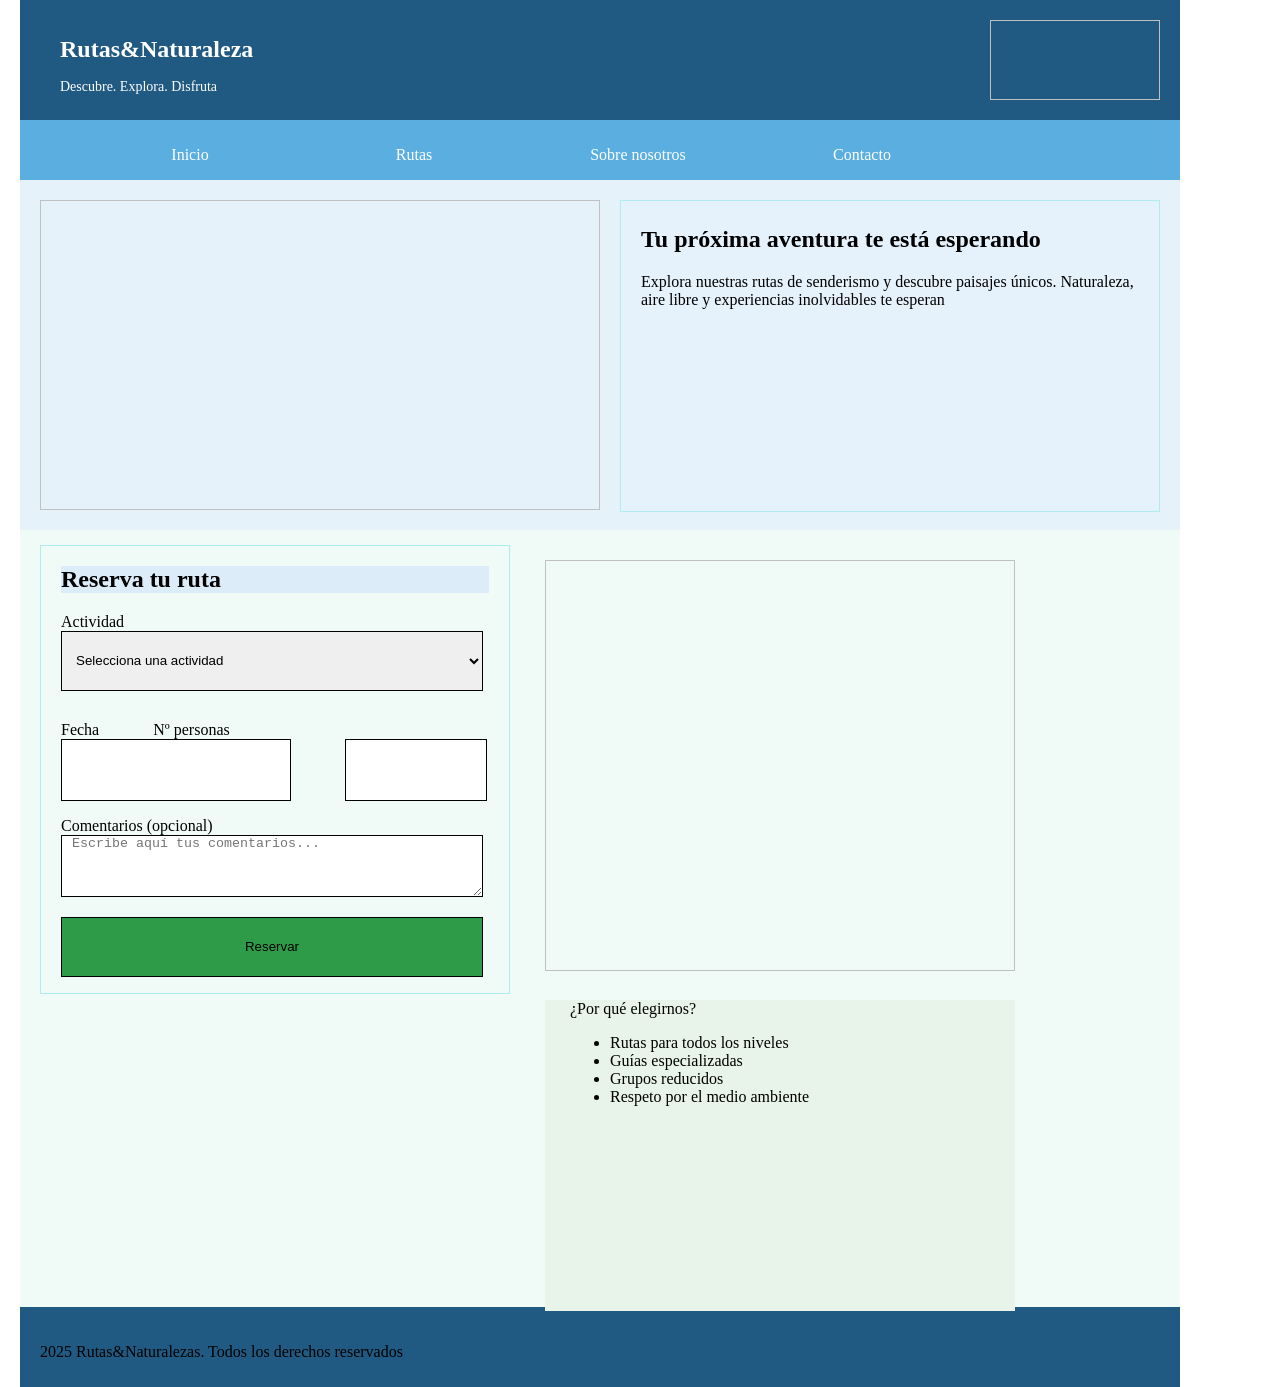
==== index.html @ 97157608 "Subida de archivos del Mockup" ====
<!DOCTYPE html>
<html lang="es">
<head>
    <meta charset="UTF-8">
    <meta name="viewport" content="width=device-width, initial-scale=1">
    <link rel="stylesheet" href="./style.css">
    <title>Wireframe</title>
</head>
    <body>
        <header>
            <div>
                <h1>Rutas&Naturaleza</h1>
                <p>Descubre. Explora. Disfruta</p>
            </div>
            <img>
        </header>
        <nav>
            <ul>
                <li>Inicio</li>
                <li>Rutas</li>
                <li>Sobre nosotros</li>
                <li>Contacto</li>
            </ul>
        </nav>
        <section id="sectionPrincipal">
            <img id="imgPrincipal">
            <div>
                <h2>Tu próxima aventura te está esperando</h2>
                <p>Explora nuestras rutas de senderismo y descubre paisajes únicos. Naturaleza, aire libre y experiencias inolvidables te esperan</p>
            </div>
        </section>
        <section id="sectionInferior">
            <form action="" method="post">
                <h2>Reserva tu ruta</h2>
                <label for="actividad">Actividad</label>
                <select id="actividad">
                    <option>Selecciona una actividad</option>
                </select>

                <label for="fecha" id="labelFecha">Fecha</label>
                <label for="personas" id="labelPersonas">Nº personas</label>
                <br/>
                
                <input type="text" id="fecha"/>
                <input type="text" id="personas"/>

                <label for="comentarios">Comentarios (opcional)</label>
                <textarea placeholder="Escribe aquí tus comentarios..."></textarea>

                <input type="submit" value="Reservar">
            </form>
            <div id="ventajas">
                <img>
                <div>
                    <p>¿Por qué elegirnos?</p>
                    <ul>
                        <li>Rutas para todos los niveles</li>
                        <li>Guías especializadas</li>
                        <li>Grupos reducidos</li>
                        <li>Respeto por el medio ambiente</li>
                    </ul>
                </div>
            </div>
        </section>
        <footer>
            <p>2025 Rutas&Naturalezas. Todos los derechos reservados</p>
        </footer>
    </body>
</html>
---- style.css ----
html {
    width: 1200px;
}

body {
    width: 1160px;
    margin: 0 auto;
}

/* HEADER */
header {
    width: 1120px;
    height: 80px;
    padding: 20px;
    background-color: #205A82;
}

header div {
    width: 300px;
    height: 80px;
    margin: 0px 0px 0px 20px;
    float: left;
}

header div h1 {
    font-size: 24px;
    font-weight: bold;
    color: white;
}

header img {
    width: 170px;
    height: 80px;
    float: right;
}

header div p {
    font-size: 14px;
    color: white;
}
/* FIN HEADER */

/* NAV */
nav {
    width: 1120px;
    height: 40px;
    padding: 10px 20px;
    background-color: #5AAFE0;
}

nav li {
    display: inline-block;
    text-align: center;
    color: white;
}

nav ul li {
    width: 120px;
    height: 30px;
    padding: 10px auto 0px auto;
    margin: 0px 50px;
}

nav ul li:hover {
    background-color: #07579B;
}
/* FIN NAV */

/* SECCIÓN PRINCIPAL */
#sectionPrincipal {
    width: 1120px;
    height: 310px;
    padding: 20px;
    background-color: #E6F2FA;
}

#sectionPrincipal img {
    width: 560px;
    height: 310px;
    margin: 0px 10px 0px 0px;
}

#sectionPrincipal div {
    width: 498px;
    height: 300px;
    padding: 5px 20px;
    border: solid 1px paleturquoise;
    margin: 0px 0px 0px 10px;
    float: right;
    background-color: #E5F2FC;
}
/* FIN SECCIÓN PRINCIPAL */

/* SECCIÓN INFERIOR */
#sectionInferior {
    width: 1140px;
    height: 747px;
    padding: 15px 0px 15px 20px;
    background-color: #F0FBF7;
}

    /* FORMULARIO */
    form {
        width: 428px;
        padding: 0px 20px;
        border: solid 1px paleturquoise;
        margin: 0px 10px 0px 0px;
        float: left;
    }

    form h2 {
        background-color: #DCECF9;
    }

    select {
        width: 422px;
        height: 60px;
        padding: 0px 10px;
        border: solid 1px black;
        margin-bottom: 30px;
    }

    #labelFecha {
        margin: 0px 25px 0px 0px;
    }

    #labelPersonas {
        margin: 0px 0px 0px 25px;
    }

    #fecha {
        width: 208px;
        height: 60px;
        padding: 0px 10px;
        border: solid 1px black;
        margin: 0px 25px 0px 0px;
    }

    #personas {
        width: 120px;
        height: 60px;
        padding: 0px 10px;
        border: solid 1px black;
        margin: 0px 0px 16px 25px;
    }

    textarea {
        width: 400px;
        height: 60px;
        padding: 0px 10px;
        border: solid 1px black;
        margin: 0px 0px 16px 0px;
    }

    input[type="submit"] {
        width: 422px;
        height: 60px;
        border: solid 1px black;
        margin: 0px 0px 16px 0px;
        background-color: #2D9B48;
    }
    /* FIN FORMULARIO */


#ventajas { /* Bloque secundario del section inferior */
    width: 440px;
    height: 747px;
    padding: 15px;
    margin: 0px 0px 0px 10px;
    float: left;
}

#ventajas img {
    width: 470px;
    height: 411px;
}

#ventajas div { /* Listado de ventajas */
    width: 420px;
    height: 311px;
    padding: 0px 25px;
    margin: 25px 0px 0px 0px;
    background-color: #E8F4E9;
}
/* FIN SECCIÓN INFERIOR */

footer {
    width: 1120px;
    height: 40px;
    padding: 20px;
    background-color: #205A82;
}
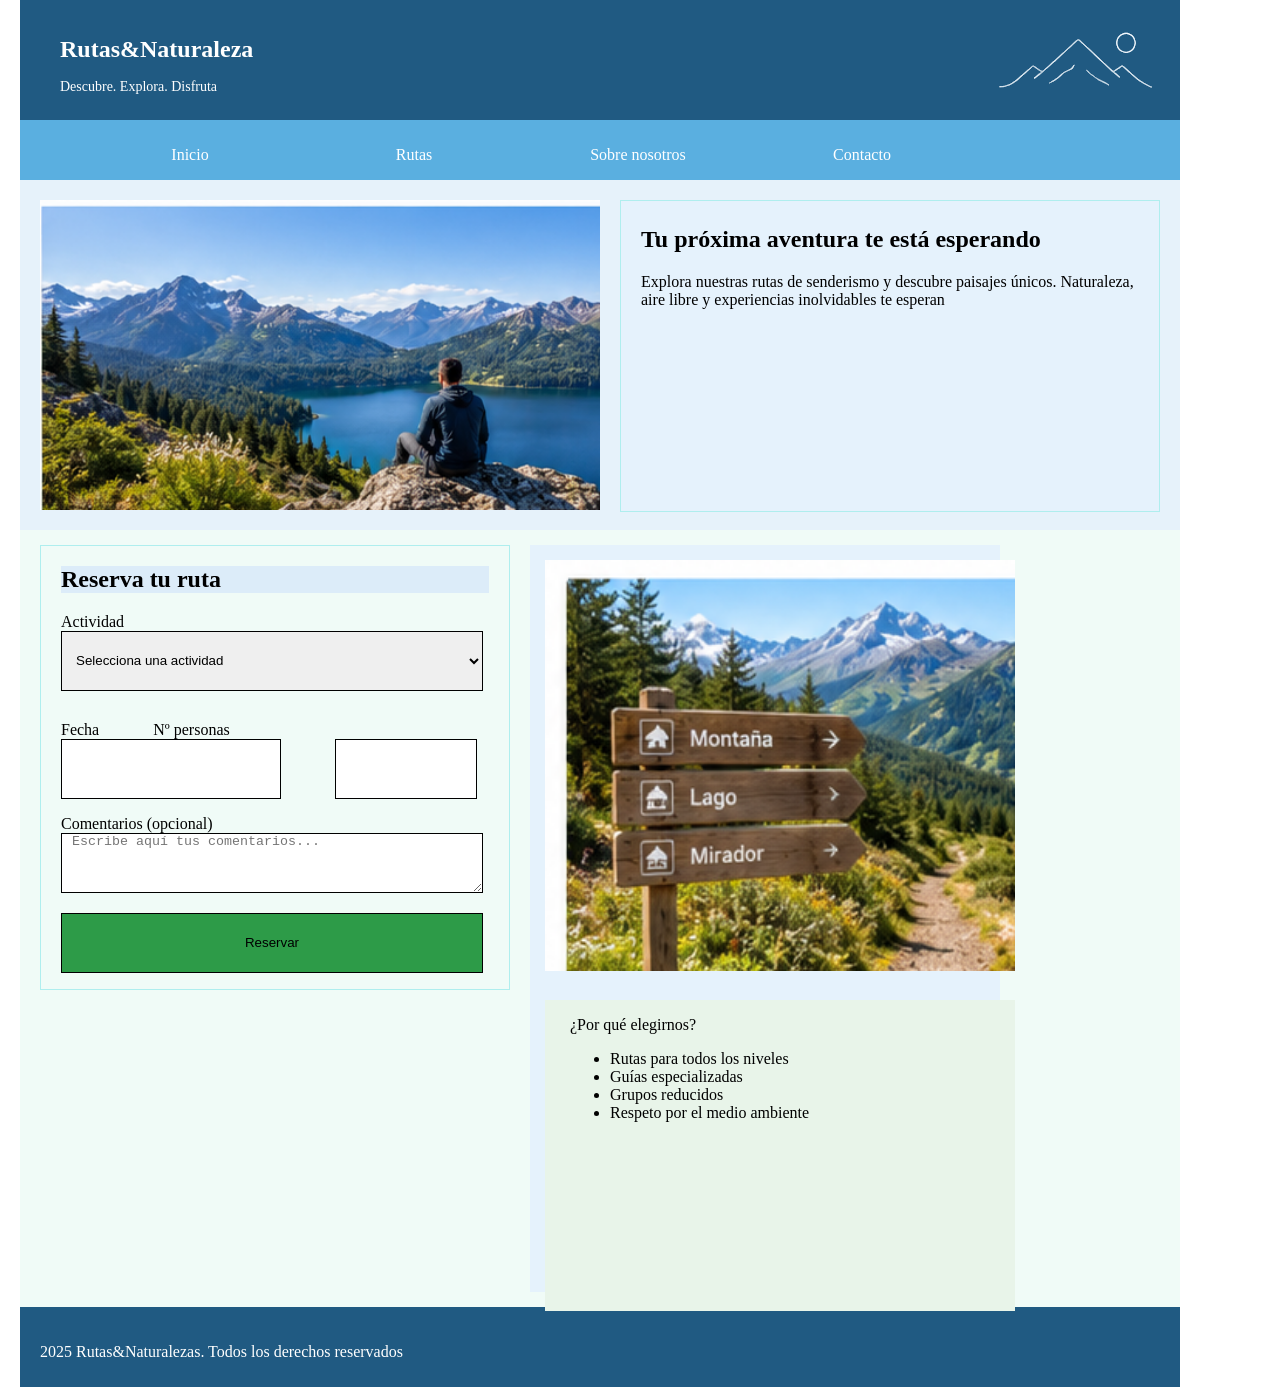
==== commit 312f6831: "Correcciones hechas y revisión del código pendiente (id, medidas, etc...)" ====
--- a/index.html
+++ b/index.html
@@ -12,7 +12,7 @@
                 <h1>Rutas&Naturaleza</h1>
                 <p>Descubre. Explora. Disfruta</p>
             </div>
-            <img>
+            <img src="./img/imagen_header_montanas.png">
         </header>
         <nav>
             <ul>
@@ -22,14 +22,14 @@
                 <li>Contacto</li>
             </ul>
         </nav>
-        <section id="sectionPrincipal">
-            <img id="imgPrincipal">
+        <section>
+            <img id="imgPrincipal" src="./img/imagen_principal_paisaje.png">
             <div>
                 <h2>Tu próxima aventura te está esperando</h2>
                 <p>Explora nuestras rutas de senderismo y descubre paisajes únicos. Naturaleza, aire libre y experiencias inolvidables te esperan</p>
             </div>
         </section>
-        <section id="sectionInferior">
+        <section>
             <form action="" method="post">
                 <h2>Reserva tu ruta</h2>
                 <label for="actividad">Actividad</label>
@@ -49,8 +49,8 @@
 
                 <input type="submit" value="Reservar">
             </form>
-            <div id="ventajas">
-                <img>
+            <div id="cajaImagenLista">
+                <img src="./img/imagen_secundaria_sendero.png">
                 <div>
                     <p>¿Por qué elegirnos?</p>
                     <ul>
--- a/style.css
+++ b/style.css
@@ -67,20 +67,20 @@
 /* FIN NAV */
 
 /* SECCIÓN PRINCIPAL */
-#sectionPrincipal {
+section {
     width: 1120px;
     height: 310px;
     padding: 20px;
     background-color: #E6F2FA;
 }
 
-#sectionPrincipal img {
+section img {
     width: 560px;
     height: 310px;
     margin: 0px 10px 0px 0px;
 }
 
-#sectionPrincipal div {
+section div {
     width: 498px;
     height: 300px;
     padding: 5px 20px;
@@ -92,7 +92,7 @@
 /* FIN SECCIÓN PRINCIPAL */
 
 /* SECCIÓN INFERIOR */
-#sectionInferior {
+section + section {
     width: 1140px;
     height: 747px;
     padding: 15px 0px 15px 20px;
@@ -129,8 +129,8 @@
     }
 
     #fecha {
-        width: 208px;
-        height: 60px;
+        width: 198px;
+        height: 58px;
         padding: 0px 10px;
         border: solid 1px black;
         margin: 0px 25px 0px 0px;
@@ -138,7 +138,7 @@
 
     #personas {
         width: 120px;
-        height: 60px;
+        height: 58px;
         padding: 0px 10px;
         border: solid 1px black;
         margin: 0px 0px 16px 25px;
@@ -146,7 +146,7 @@
 
     textarea {
         width: 400px;
-        height: 60px;
+        height: 58px;
         padding: 0px 10px;
         border: solid 1px black;
         margin: 0px 0px 16px 0px;
@@ -162,20 +162,21 @@
     /* FIN FORMULARIO */
 
 
-#ventajas { /* Bloque secundario del section inferior */
+section + section div { /* Bloque secundario del section inferior (ventajas */
     width: 440px;
-    height: 747px;
+    height: 717px;
     padding: 15px;
     margin: 0px 0px 0px 10px;
+    border: 0px;
     float: left;
 }
 
-#ventajas img {
+section + section img { /* Imagen ventajas */
     width: 470px;
     height: 411px;
 }
 
-#ventajas div { /* Listado de ventajas */
+section + section div div { /* Listado de ventajas */
     width: 420px;
     height: 311px;
     padding: 0px 25px;
@@ -189,4 +190,5 @@
     height: 40px;
     padding: 20px;
     background-color: #205A82;
+    color: white;
 }
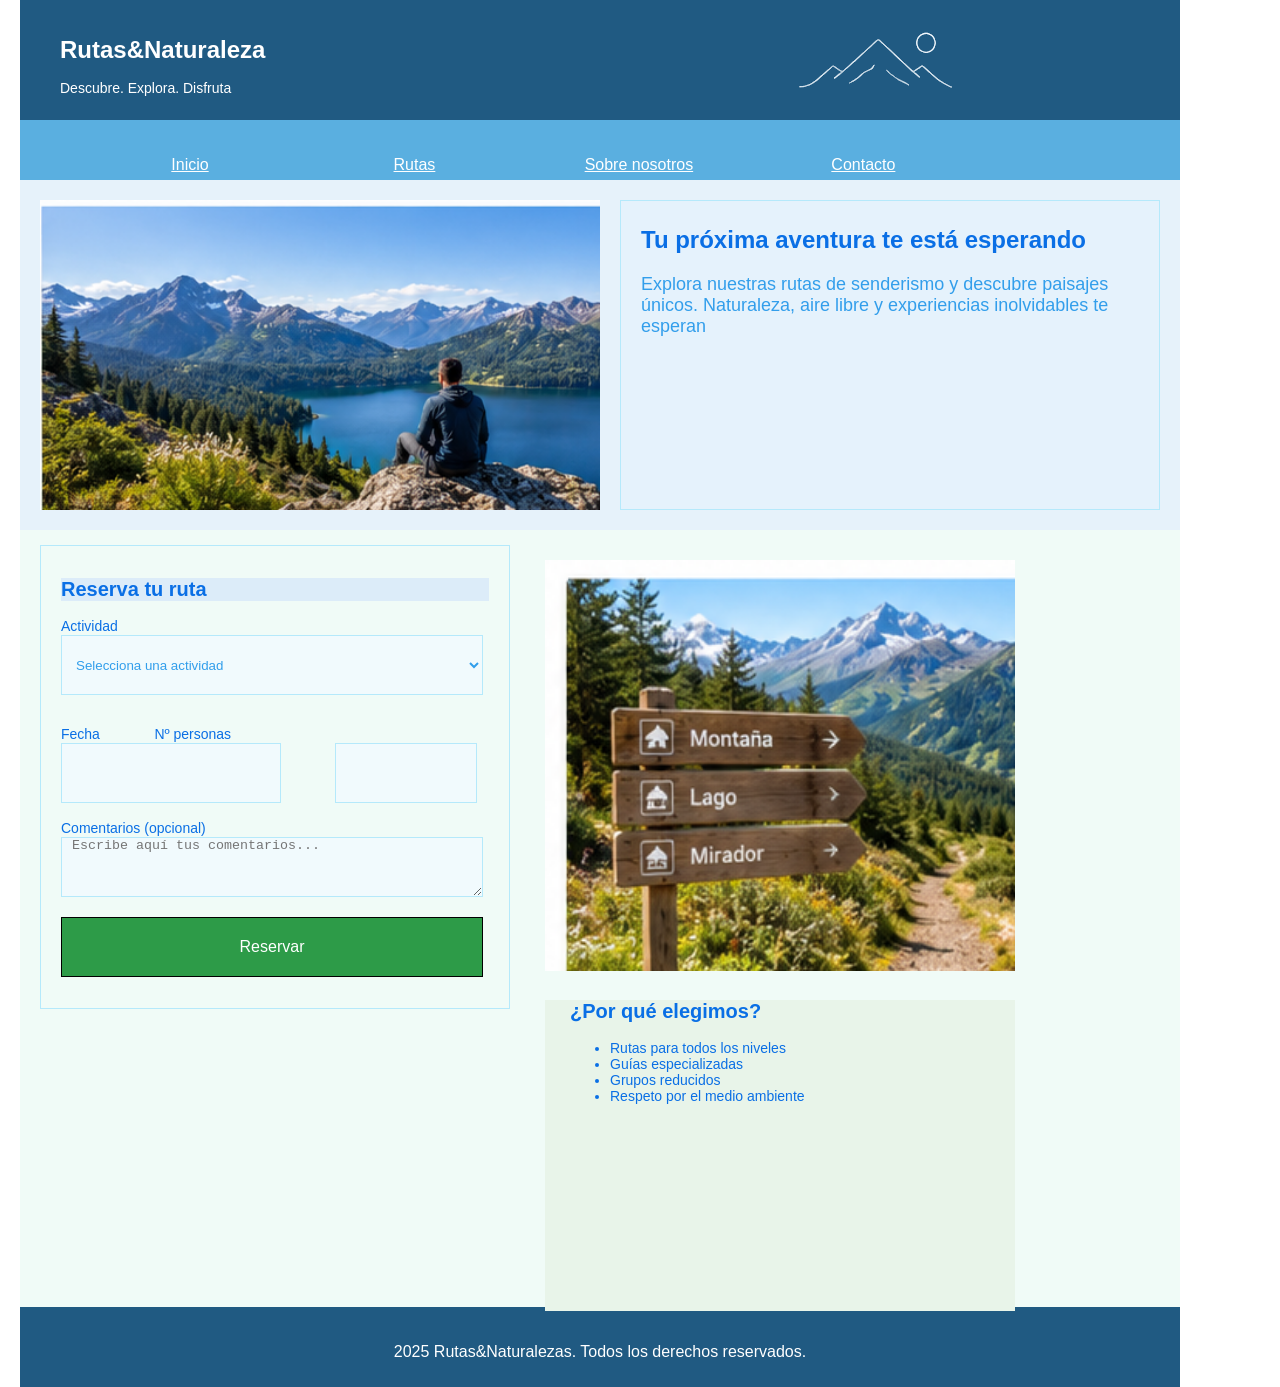
==== commit c2aa269f: "Cambios finales: uso de ID, algunas medidas ajustadas y tamaños de fuente añadidos" ====
--- a/index.html
+++ b/index.html
@@ -16,20 +16,20 @@
         </header>
         <nav>
             <ul>
-                <li>Inicio</li>
-                <li>Rutas</li>
-                <li>Sobre nosotros</li>
-                <li>Contacto</li>
+                <li><a href="./index.html">Inicio</a></li>
+                <li><a href="">Rutas</a></li>
+                <li><a href="">Sobre nosotros</a></li>
+                <li><a href="">Contacto</a></li>
             </ul>
         </nav>
-        <section>
+        <section id="sectionPrincipal">
             <img id="imgPrincipal" src="./img/imagen_principal_paisaje.png">
             <div>
                 <h2>Tu próxima aventura te está esperando</h2>
                 <p>Explora nuestras rutas de senderismo y descubre paisajes únicos. Naturaleza, aire libre y experiencias inolvidables te esperan</p>
             </div>
         </section>
-        <section>
+        <section id="sectionInferior">
             <form action="" method="post">
                 <h2>Reserva tu ruta</h2>
                 <label for="actividad">Actividad</label>
@@ -37,22 +37,22 @@
                     <option>Selecciona una actividad</option>
                 </select>
 
-                <label for="fecha" id="labelFecha">Fecha</label>
-                <label for="personas" id="labelPersonas">Nº personas</label>
+                <label for="inputFecha" id="labelFecha">Fecha</label>
+                <label for="inputPersonas" id="labelPersonas">Nº personas</label>
                 <br/>
                 
-                <input type="text" id="fecha"/>
-                <input type="text" id="personas"/>
+                <input type="text" id="inputFecha"/>
+                <input type="text" id="inputPersonas"/>
 
                 <label for="comentarios">Comentarios (opcional)</label>
-                <textarea placeholder="Escribe aquí tus comentarios..."></textarea>
+                <textarea id="comentarios" placeholder="Escribe aquí tus comentarios..."></textarea>
 
                 <input type="submit" value="Reservar">
             </form>
             <div id="cajaImagenLista">
                 <img src="./img/imagen_secundaria_sendero.png">
                 <div>
-                    <p>¿Por qué elegirnos?</p>
+                    <h2>¿Por qué elegimos?</h2>
                     <ul>
                         <li>Rutas para todos los niveles</li>
                         <li>Guías especializadas</li>
@@ -63,7 +63,7 @@
             </div>
         </section>
         <footer>
-            <p>2025 Rutas&Naturalezas. Todos los derechos reservados</p>
+            <p>2025 Rutas&Naturalezas. Todos los derechos reservados.</p>
         </footer>
     </body>
 </html>
--- a/style.css
+++ b/style.css
@@ -1,11 +1,40 @@
+/* GENERAL */
 html {
     width: 1200px;
+    font-family: Arial, Helvetica, sans-serif;
 }
 
 body {
     width: 1160px;
     margin: 0 auto;
 }
+
+h1 {
+    font-size: 24px;
+    font-weight: bold;
+}
+
+h2 {
+    font-size: 20px;
+    font-weight: bold;
+    color: #0a6fe5;
+}
+
+p {
+    font-size: 16px;
+}
+
+label {
+    font-size: 14px;
+    color: #0a6fe5;
+}
+
+input {
+    font-size: 16px;
+    color: #329eeb;
+    background-color: #f1fafd;
+}
+/* FIN GENERAL */
 
 /* HEADER */
 header {
@@ -25,18 +54,20 @@
 header div h1 {
     font-size: 24px;
     font-weight: bold;
-    color: white;
+    color: #ffffff;
 }
 
 header img {
     width: 170px;
     height: 80px;
     float: right;
+    position: relative;
+    right: 200px; /* Para que quede posicionado similar a la imagen (encima de Contactos) */
 }
 
 header div p {
     font-size: 14px;
-    color: white;
+    color: #ffffff;
 }
 /* FIN HEADER */
 
@@ -48,17 +79,18 @@
     background-color: #5AAFE0;
 }
 
-nav li {
-    display: inline-block;
-    text-align: center;
-    color: white;
-}
-
 nav ul li {
     width: 120px;
     height: 30px;
-    padding: 10px auto 0px auto;
+    padding: 10px 0px 0px 0px;
     margin: 0px 50px;
+    display: inline-block;
+    text-align: center;
+}
+
+nav ul li a {
+    color: #ffffff;
+    font-size: 16px;
 }
 
 nav ul li:hover {
@@ -67,32 +99,42 @@
 /* FIN NAV */
 
 /* SECCIÓN PRINCIPAL */
-section {
+#sectionPrincipal {
     width: 1120px;
     height: 310px;
     padding: 20px;
     background-color: #E6F2FA;
 }
 
-section img {
+#sectionPrincipal img {
     width: 560px;
     height: 310px;
     margin: 0px 10px 0px 0px;
 }
 
-section div {
+#sectionPrincipal div {
     width: 498px;
-    height: 300px;
+    height: 298px;
     padding: 5px 20px;
-    border: solid 1px paleturquoise;
+    border: solid 1px #b5e9fb;
     margin: 0px 0px 0px 10px;
     float: right;
     background-color: #E5F2FC;
 }
+
+#sectionPrincipal div h2 {
+    font-size: 24px;
+    font-weight: bold;
+}
+
+#sectionPrincipal div p {
+    font-size: 18px;
+    color: #329eeb;
+}
 /* FIN SECCIÓN PRINCIPAL */
 
 /* SECCIÓN INFERIOR */
-section + section {
+#sectionInferior {
     width: 1140px;
     height: 747px;
     padding: 15px 0px 15px 20px;
@@ -102,22 +144,26 @@
     /* FORMULARIO */
     form {
         width: 428px;
-        padding: 0px 20px;
-        border: solid 1px paleturquoise;
+        padding: 15px 20px; /* Padding T/B vacío en documento, pero 15px en la imagen */
+        border: solid 1px #b5e9fb;
         margin: 0px 10px 0px 0px;
         float: left;
     }
 
     form h2 {
         background-color: #DCECF9;
+        font-size: 20px;
+        font-weight: bold;
     }
 
     select {
         width: 422px;
         height: 60px;
         padding: 0px 10px;
-        border: solid 1px black;
+        border: solid 1px #b5e9fb;
         margin-bottom: 30px;
+        color: #329eeb;
+        background-color: #f1fafd;
     }
 
     #labelFecha {
@@ -128,19 +174,19 @@
         margin: 0px 0px 0px 25px;
     }
 
-    #fecha {
+    #inputFecha {
         width: 198px;
         height: 58px;
         padding: 0px 10px;
-        border: solid 1px black;
-        margin: 0px 25px 0px 0px;
-    }
-
-    #personas {
+        border: solid 1px #b5e9fb;
+        margin: 0px 25px 16px 0px;
+    }
+
+    #inputPersonas {
         width: 120px;
         height: 58px;
         padding: 0px 10px;
-        border: solid 1px black;
+        border: solid 1px #b5e9fb;
         margin: 0px 0px 16px 25px;
     }
 
@@ -148,8 +194,9 @@
         width: 400px;
         height: 58px;
         padding: 0px 10px;
-        border: solid 1px black;
+        border: solid 1px #b5e9fb;
         margin: 0px 0px 16px 0px;
+        background-color: #f1fafd;
     }
 
     input[type="submit"] {
@@ -158,31 +205,36 @@
         border: solid 1px black;
         margin: 0px 0px 16px 0px;
         background-color: #2D9B48;
+        color: #ffffff;
+        font-size: 16px;
     }
     /* FIN FORMULARIO */
 
-
-section + section div { /* Bloque secundario del section inferior (ventajas */
-    width: 440px;
-    height: 717px;
-    padding: 15px;
-    margin: 0px 0px 0px 10px;
-    border: 0px;
-    float: left;
-}
-
-section + section img { /* Imagen ventajas */
-    width: 470px;
-    height: 411px;
-}
-
-section + section div div { /* Listado de ventajas */
-    width: 420px;
-    height: 311px;
-    padding: 0px 25px;
-    margin: 25px 0px 0px 0px;
-    background-color: #E8F4E9;
-}
+    /* BLOQUE SECUNDARIO */
+    #cajaImagenLista { /* Bloque secundario del section inferior (ventajas */
+        width: 440px;
+        height: 717px;
+        padding: 15px;
+        margin: 0px 0px 0px 10px;
+        border: 0px;
+        float: left;
+    }
+
+    #cajaImagenLista img { /* Imagen ventajas */
+        width: 470px;
+        height: 411px;
+    }
+
+    #cajaImagenLista div { /* Listado de ventajas */
+        width: 420px;
+        height: 311px;
+        padding: 0px 25px;
+        margin: 25px 0px 0px 0px;
+        background-color: #E8F4E9;
+        color: #0a6fe5;
+        font-size: 14px;
+    }
+    /* FIN BLOQUE SECUNDARIO */
 /* FIN SECCIÓN INFERIOR */
 
 footer {
@@ -190,5 +242,7 @@
     height: 40px;
     padding: 20px;
     background-color: #205A82;
-    color: white;
+    color: #ffffff;
+    font-size: 14px;
+    text-align: center;
 }
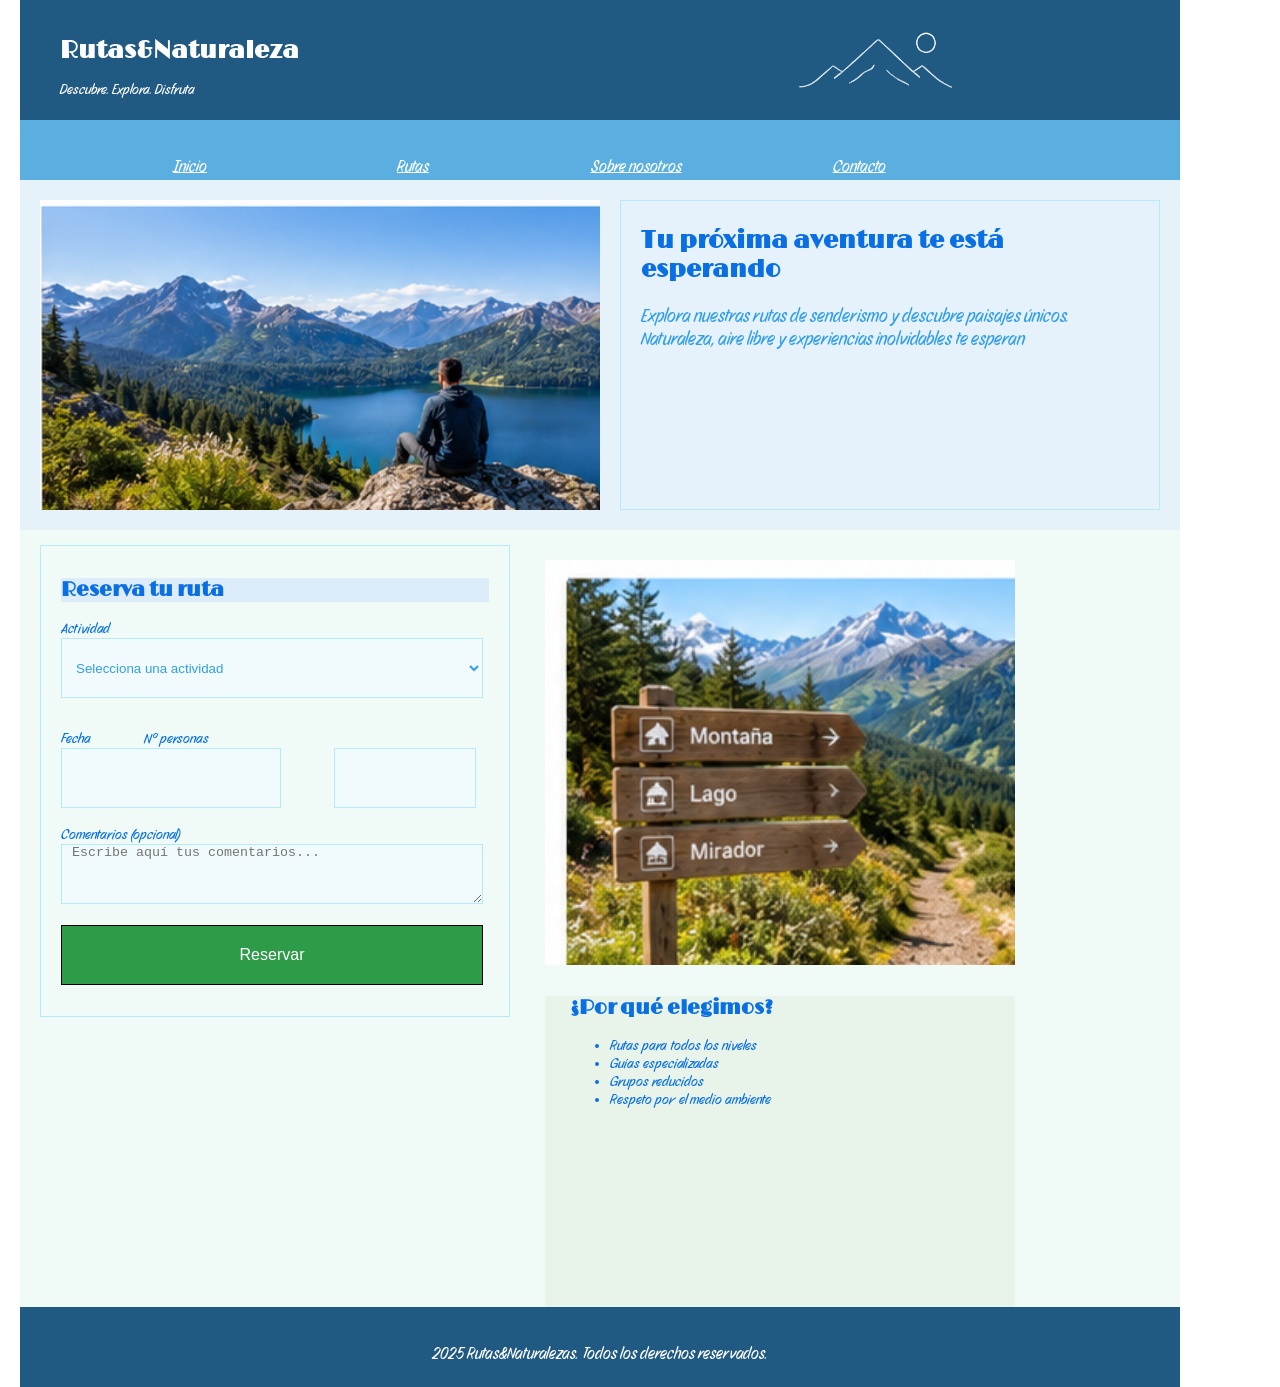
==== commit 102e1b55: "Correcciones hechas (img dentro de div) y creación de archivo para pruebas" ====
--- a/index.html
+++ b/index.html
@@ -12,7 +12,9 @@
                 <h1>Rutas&Naturaleza</h1>
                 <p>Descubre. Explora. Disfruta</p>
             </div>
-            <img src="./img/imagen_header_montanas.png">
+            <div>
+                <img src="./img/imagen_header_montanas.png">
+            </div>
         </header>
         <nav>
             <ul>
@@ -23,7 +25,9 @@
             </ul>
         </nav>
         <section id="sectionPrincipal">
-            <img id="imgPrincipal" src="./img/imagen_principal_paisaje.png">
+            <div id="imgPrincipal">
+                <img src="./img/imagen_principal_paisaje.png">
+            </div> 
             <div>
                 <h2>Tu próxima aventura te está esperando</h2>
                 <p>Explora nuestras rutas de senderismo y descubre paisajes únicos. Naturaleza, aire libre y experiencias inolvidables te esperan</p>
@@ -50,7 +54,9 @@
                 <input type="submit" value="Reservar">
             </form>
             <div id="cajaImagenLista">
-                <img src="./img/imagen_secundaria_sendero.png">
+                <div id="imgSecundaria">
+                    <img src="./img/imagen_secundaria_sendero.png">
+                </div>
                 <div>
                     <h2>¿Por qué elegimos?</h2>
                     <ul>
--- a/style.css
+++ b/style.css
@@ -1,23 +1,34 @@
+/* FUENTES */
+@import url('https://fonts.googleapis.com/css2?family=Limelight&display=swap');
+
+@font-face {
+    font-family: 'StoryScript';
+    src: url(./fuentes/Story_Script/StoryScript-Regular.ttf);
+}
+/* FIN FUENTES */
+
 /* GENERAL */
 html {
     width: 1200px;
-    font-family: Arial, Helvetica, sans-serif;
 }
 
 body {
     width: 1160px;
-    margin: 0 auto;
+    margin: 0px auto; /* Centrar body */
+    font-family: 'StoryScript';
 }
 
 h1 {
     font-size: 24px;
     font-weight: bold;
+    font-family: 'Limelight';
 }
 
 h2 {
     font-size: 20px;
     font-weight: bold;
     color: #0a6fe5;
+    font-family: 'Limelight';
 }
 
 p {
@@ -57,12 +68,17 @@
     color: #ffffff;
 }
 
-header img {
+header div + div {
     width: 170px;
     height: 80px;
     float: right;
     position: relative;
     right: 200px; /* Para que quede posicionado similar a la imagen (encima de Contactos) */
+}
+
+header div + div img {
+    width: 100%;
+    height: auto;
 }
 
 header div p {
@@ -106,13 +122,19 @@
     background-color: #E6F2FA;
 }
 
-#sectionPrincipal img {
+#imgPrincipal {
     width: 560px;
     height: 310px;
     margin: 0px 10px 0px 0px;
-}
-
-#sectionPrincipal div {
+    float: left;
+}
+
+#imgPrincipal img {
+    width: 100%;
+    height: auto;
+}
+
+#sectionPrincipal div + div {
     width: 498px;
     height: 298px;
     padding: 5px 20px;
@@ -220,12 +242,17 @@
         float: left;
     }
 
-    #cajaImagenLista img { /* Imagen ventajas */
+    #imgSecundaria { /* Imagen ventajas */
         width: 470px;
         height: 411px;
     }
 
-    #cajaImagenLista div { /* Listado de ventajas */
+    #imgSecundaria img {
+        width: 100%;
+        height: auto;
+    }
+
+    #cajaImagenLista div + div { /* Listado de ventajas */
         width: 420px;
         height: 311px;
         padding: 0px 25px;
